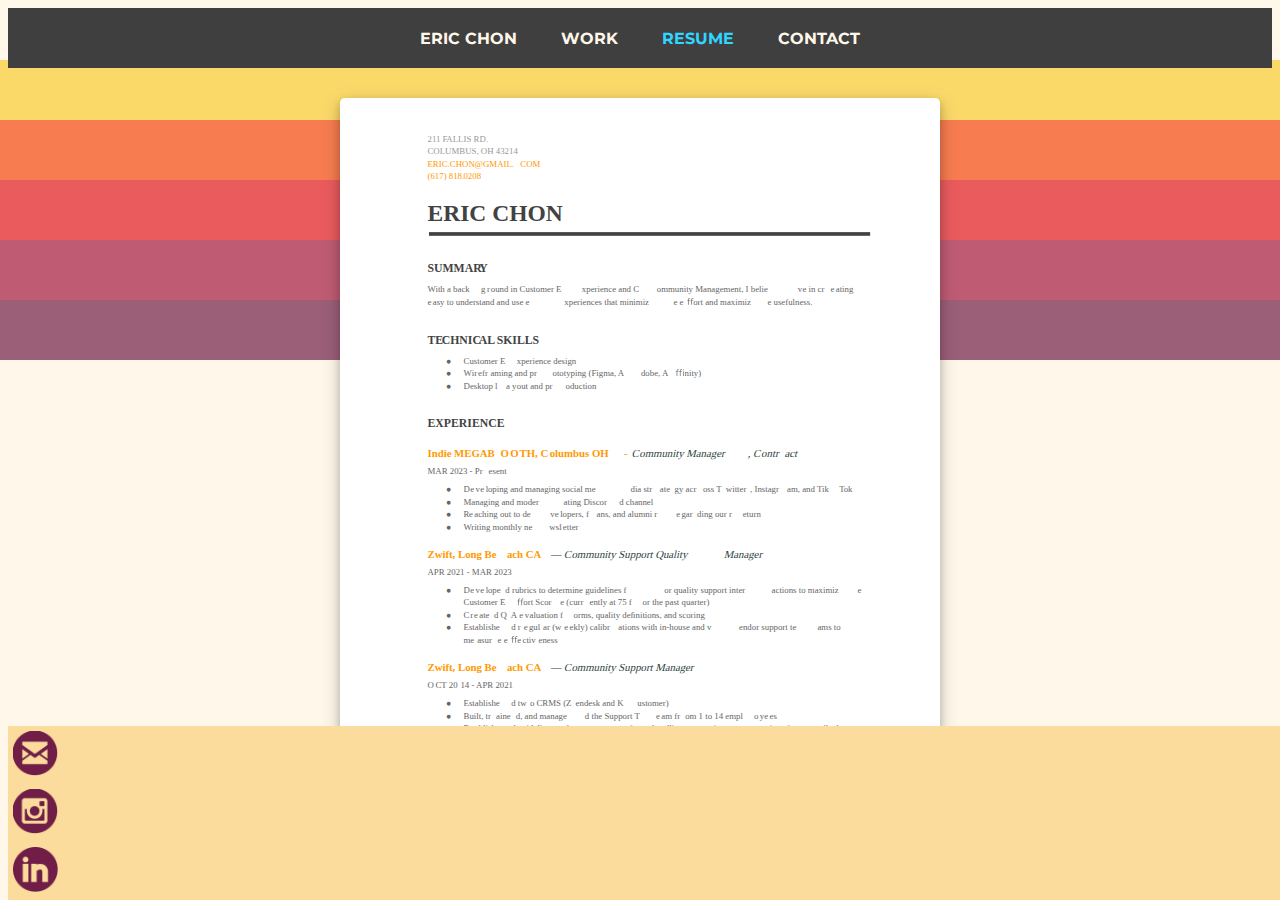
==== resume.html @ 58feb3e0 "Added footer, social links, resume page and more" ====
<!DOCTYPE html>
<html lang="en" class="h-100">
    <head>
        <meta charset="utf-8" />
        <meta name="viewport" content="width=device-width, initial-scale=1" />
        <title>Eric's CSS Portfolio Homework Attempts (very late)</title>
        <link rel="preconnect" href="https://fonts.googleapis.com"> 
        <link rel="preconnect" href="https://fonts.gstatic.com" crossorigin>
        <link rel="preconnect" href="https://fonts.googleapis.com">
        <link href="https://cdn.jsdelivr.net/npm/bootstrap@5.0.2/dist/css/bootstrap.min.css" rel="stylesheet" integrity="sha384-EVSTQN3/azprG1Anm3QDgpJLIm9Nao0Yz1ztcQTwFspd3yD65VohhpuuCOmLASjC" crossorigin="anonymous">
        <link href="https://cdn.jsdelivr.net/npm/bootstrap@5.0.2/dist/css/bootstrap.min.css" rel="stylesheet" integrity="sha384-EVSTQN3/azprG1Anm3QDgpJLIm9Nao0Yz1ztcQTwFspd3yD65VohhpuuCOmLASjC" crossorigin="anonymous">
        <link href="https://fonts.googleapis.com/css2?family=Montserrat:wght@400;500;600;700&display=swap" rel="stylesheet">
        <link rel="stylesheet" href="/css/style.css">
    </head>

<body class="d-flex flex-column h-100">
    <header>
        <nav class="navBar sticky-top" style="background-color: #3f3f3f;">
            <ul>
                <li><a href="index.html">ERIC CHON</a></li>
                <li><a href="work.html">WORK</a></li>
                <li><a class="active" href="#resume">RESUME</a></li>
                <li><a href="#contact">CONTACT</a></li>
            </ul>
        </nav>
    </header>

    <div>
        <!-- background horizontal stripes -->
        <div style="width: 100%; left: -93px; top: 60px; position: absolute">
        <div class="stripes-yellow-h"></div>
        <div class="stripes-orange-h"></div>
        <div class="stripes-red-h"></div>
        <div class="stripes-violet-h"></div>
        <div class="stripes-purple-h"></div>
    </div>

    <div class="resume">
        <a href="images/Eric Chon - UX Resume.pdf"><img src="/images/EricChon-UXResume.svg" alt="My resume" width="600px"></a>
    </div>

    <footer class="footer mt-auto p-2">      
        <div class="d-flex justify-content-center align-items-center" style="font-size: 10px;">
          <div style="text-decoration: none;">    
            <a href="mailto:eric.chon@gmail.com"><img src="/images/mail.png" width="45" height="45" class="float-end" style="padding: 5px;"></a>
          </div>
          <div class="d-flex align-items-center">
            <a href="https://instagram.com/evchon/" target="_blank" rel="noopener noreferrer"><img src="/images/instagram.png" width="45" height="45" class="float-end" style="padding: 5px;"></a>
          </div>
          <div class="d-flex align-items-center">
            <a href="https://www.linkedin.com/in/ericchon/" target="_blank" rel="noopener noreferrer"><img src="/images/linkedin.png" width="45" height="45" class="float-end" style="padding: 5px;"></a>
          </div>
        </div>
      </footer>

</body>
---- css/style.css ----
body {
    background-color: #FFF8EA;
    font-family: 'Montserrat', sans-serif;
    vertical-align: baseline;
    z-index:-2;
}

/* Background Stripes */
.stripes-yellow-h {
    width: 100%;
    height: 60px;
    left: 93px;
    top: 0px;
    position: absolute;
    background: rgba(249, 204, 50, 0.70);
    z-index:-1;
}
.stripes-orange-h {
    width: 100%;
    height: 60px;
    left: 93px;
    top: 60px;
    position: absolute;
    background: rgba(244, 71, 14, 0.70);
    z-index:-1;
}
.stripes-red-h {
    width: 100%;
    height: 60px;
    left: 93px;
    top: 120px;
    position: absolute;
    background: rgba(225, 24, 34, 0.70);
    z-index:-1;
}
.stripes-violet-h {
    width: 100%;
    height: 60px;
    left: 93px;
    top: 180px;
    position: absolute;
    background: rgba(164, 26, 65, 0.70);
    z-index:-1;
}
.stripes-purple-h {
    width: 100%;
    height: 60px;
    left: 93px;
    top: 240px;
    position: absolute;
    background: rgba(112, 30, 71, 0.70);
    z-index:-1;
}

/* Top Nav Bar */

.logo {
    height: 100%;
    vertical-align: center;
}
.navBar {
    display: flex;
    align-items: center;
    width: 100%;
    height: 60px;
}
ul {
    list-style-type: none;
    margin: auto;
    padding: 0px;
}
li {
    display: inline;
    margin: 0px;
}
li a {
    display: inline;
    color: #FFF8EA;
    font-size: 16px;
    padding: 0px 20px 0px;
    font-weight: bold;
    text-decoration: none;
    float: none;
}
li a.active {
    color: #30d6ff !important;
}
li a:hover:not(.active){
    color: #fab223;
}

/* Footer */
footer { 
    background-color: #fbdc9d;
    font-size: 10px;
    font-style: normal;
    position:absolute;
    width:100%;
    bottom:0px;

}
footer a {
    text-decoration: none;
    color: rgba(164, 26, 65, 0.70);
}
footer a:hover {
    color: #30d6ff !important;
}

/* Hero Section */
.hero {
    display: flex;
    position: relative;
    padding-top: 30px;
    align-items: center;
    color: white;
}
.hero img {
    display: block;
    margin: auto;
    border-radius: 25px;
}
.heroText {
    position: absolute;
    top: 95%;
    left: 50%;
    transform: translate(-50%, -50%);
    font-size: 24px;
    font-weight: bold;
    text-shadow: 0px 0px 5px #3f3f3f;
    animation: fadeIn 1s;
}
.about {
    margin: auto;
    text-align: center;
    color: black;
    font-size: 20px;
    max-width: 450px;
    padding-top: 35px;
    animation: fadeIn 2.5s;
}
.emphasisText {
    color: #fab223;
    font-weight: bold;
}

/* Tables */

table {
    text-align: center;
    margin: auto;
}
td {
    max-width: 125px;
    padding: 5px 5px 0px;
}
td img {
    display: block;
    margin: auto;
    border-radius: 10px;
    border: 1px solid rgb(110, 110, 110);
    animation: fadeIn 1s;
}
.tdBody {
    max-width: 125px;
    padding: 15px;
}
.tableWork {
    position: relative;
    padding-top: 30px;
}
.workTitle {
    font-size: 16;
    font-weight: bold;
    vertical-align: text-top;
    color: #FFF8EA;
    animation: fadeIn 2.5s;
}
.tableBody {
    font-size: 12px;
    text-align: left;
    vertical-align: text-top;
    animation: fadeIn 2.5s;
}

/* Body text */
.mainEmphasis {
    font-weight: bold;
}

/* Resume */
.resume {
    display: block;
    padding-top: 30px;
    align-items: center;
}
.resume img {
    display: block;
    margin: auto;
    border-radius: 5px;
    animation: fadeIn 1.5s;
    box-shadow: 0 4px 8px 0 rgba(0, 0, 0, 0.2), 0 6px 20px 0 rgba(0, 0, 0, 0.19);
}

@keyframes fadeIn {
    0% { opacity: 0; }
    100% { opacity: 1; }
  }
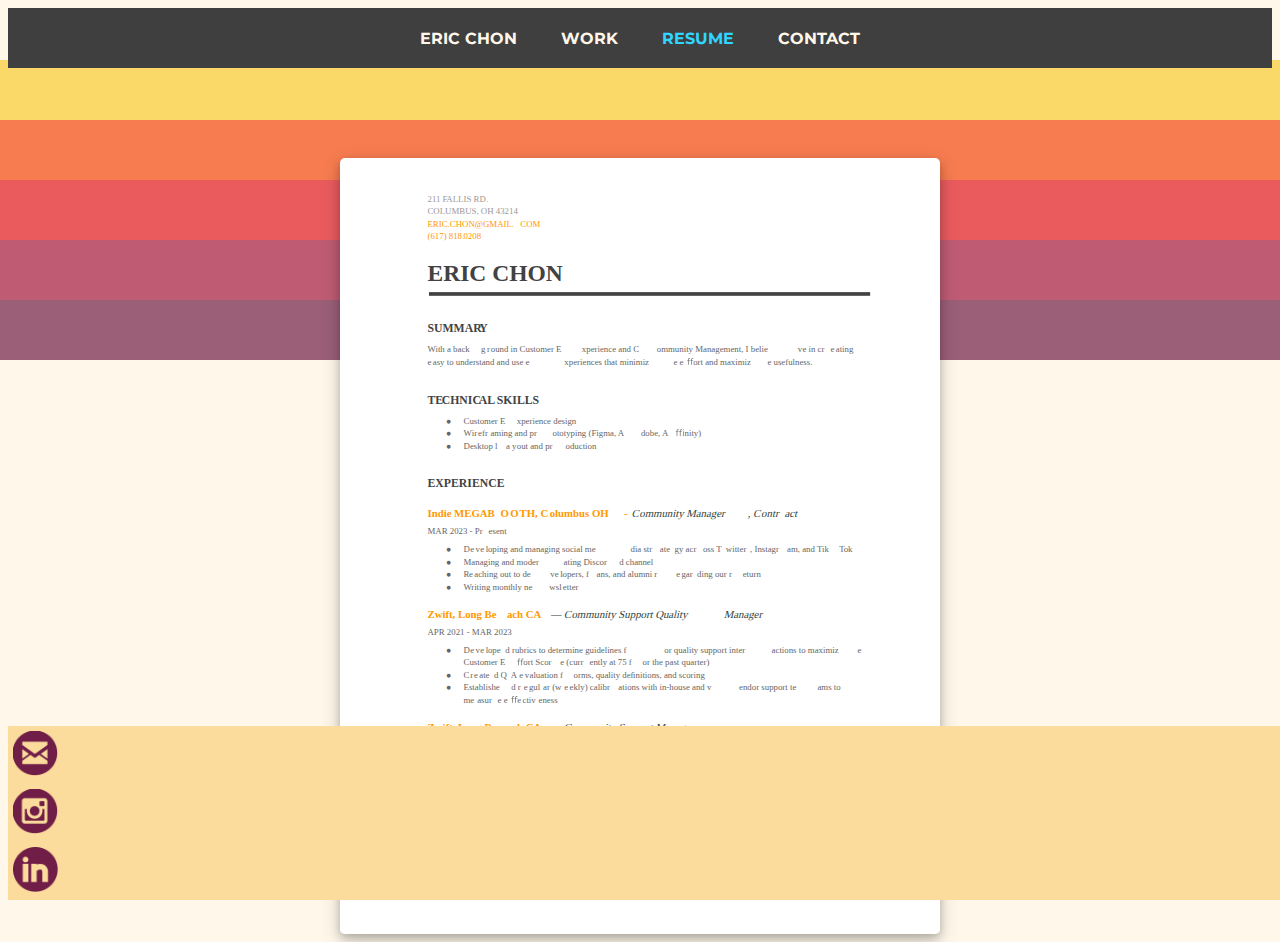
==== commit 46f465a8: "Final with one case study added. All links working." ====
--- a/resume.html
+++ b/resume.html
@@ -3,24 +3,24 @@
     <head>
         <meta charset="utf-8" />
         <meta name="viewport" content="width=device-width, initial-scale=1" />
-        <title>Eric's CSS Portfolio Homework Attempts (very late)</title>
+        <title>Eric Chon - Resume</title>
         <link rel="preconnect" href="https://fonts.googleapis.com"> 
         <link rel="preconnect" href="https://fonts.gstatic.com" crossorigin>
         <link rel="preconnect" href="https://fonts.googleapis.com">
         <link href="https://cdn.jsdelivr.net/npm/bootstrap@5.0.2/dist/css/bootstrap.min.css" rel="stylesheet" integrity="sha384-EVSTQN3/azprG1Anm3QDgpJLIm9Nao0Yz1ztcQTwFspd3yD65VohhpuuCOmLASjC" crossorigin="anonymous">
         <link href="https://cdn.jsdelivr.net/npm/bootstrap@5.0.2/dist/css/bootstrap.min.css" rel="stylesheet" integrity="sha384-EVSTQN3/azprG1Anm3QDgpJLIm9Nao0Yz1ztcQTwFspd3yD65VohhpuuCOmLASjC" crossorigin="anonymous">
         <link href="https://fonts.googleapis.com/css2?family=Montserrat:wght@400;500;600;700&display=swap" rel="stylesheet">
-        <link rel="stylesheet" href="/css/style.css">
+        <link rel="stylesheet" href="css/style.css">
     </head>
 
 <body class="d-flex flex-column h-100">
     <header>
-        <nav class="navBar sticky-top" style="background-color: #3f3f3f;">
+        <nav class="fixed-top navBar" style="background-color: #3f3f3f;">
             <ul>
                 <li><a href="index.html">ERIC CHON</a></li>
                 <li><a href="work.html">WORK</a></li>
                 <li><a class="active" href="#resume">RESUME</a></li>
-                <li><a href="#contact">CONTACT</a></li>
+                <li><a href="contact.html">CONTACT</a></li>
             </ul>
         </nav>
     </header>
@@ -36,19 +36,19 @@
     </div>
 
     <div class="resume">
-        <a href="images/Eric Chon - UX Resume.pdf"><img src="/images/EricChon-UXResume.svg" alt="My resume" width="600px"></a>
+        <a href="images/Eric Chon - UX Resume.pdf"><img src="images/EricChon-UXResume.svg" alt="My resume" width="600px"></a>
     </div>
 
-    <footer class="footer mt-auto p-2">      
+    <footer class="fixed-bottom footer mt-auto p-2">      
         <div class="d-flex justify-content-center align-items-center" style="font-size: 10px;">
           <div style="text-decoration: none;">    
-            <a href="mailto:eric.chon@gmail.com"><img src="/images/mail.png" width="45" height="45" class="float-end" style="padding: 5px;"></a>
+            <a href="mailto:eric.chon@gmail.com"><img src="images/mail.png" width="45" height="45" class="float-end" style="padding: 5px;"></a>
           </div>
           <div class="d-flex align-items-center">
-            <a href="https://instagram.com/evchon/" target="_blank" rel="noopener noreferrer"><img src="/images/instagram.png" width="45" height="45" class="float-end" style="padding: 5px;"></a>
+            <a href="https://instagram.com/evchon/" target="_blank" rel="noopener noreferrer"><img src="images/instagram.png" width="45" height="45" class="float-end" style="padding: 5px;"></a>
           </div>
           <div class="d-flex align-items-center">
-            <a href="https://www.linkedin.com/in/ericchon/" target="_blank" rel="noopener noreferrer"><img src="/images/linkedin.png" width="45" height="45" class="float-end" style="padding: 5px;"></a>
+            <a href="https://www.linkedin.com/in/ericchon/" target="_blank" rel="noopener noreferrer"><img src="images/linkedin.png" width="45" height="45" class="float-end" style="padding: 5px;"></a>
           </div>
         </div>
       </footer>
--- a/css/style.css
+++ b/css/style.css
@@ -1,3 +1,12 @@
+@font-face {
+    font-family: 'Salt';
+    src: url('fonts/salt.woff2') format('woff2'),
+        url('fonts/salt.woff') format('woff');
+    font-weight: normal;
+    font-style: normal;
+    font-display: swap;
+}
+
 body {
     background-color: #FFF8EA;
     font-family: 'Montserrat', sans-serif;
@@ -64,16 +73,16 @@
     width: 100%;
     height: 60px;
 }
-ul {
+.navBar ul {
     list-style-type: none;
     margin: auto;
     padding: 0px;
 }
-li {
+.navBar li {
     display: inline;
     margin: 0px;
 }
-li a {
+.navBar li a {
     display: inline;
     color: #FFF8EA;
     font-size: 16px;
@@ -111,7 +120,7 @@
 .hero {
     display: flex;
     position: relative;
-    padding-top: 30px;
+    padding-top: 90px;
     align-items: center;
     color: white;
 }
@@ -167,7 +176,7 @@
 }
 .tableWork {
     position: relative;
-    padding-top: 30px;
+    padding-top: 90px;
 }
 .workTitle {
     font-size: 16;
@@ -191,7 +200,7 @@
 /* Resume */
 .resume {
     display: block;
-    padding-top: 30px;
+    padding-top: 90px;
     align-items: center;
 }
 .resume img {
@@ -200,6 +209,64 @@
     border-radius: 5px;
     animation: fadeIn 1.5s;
     box-shadow: 0 4px 8px 0 rgba(0, 0, 0, 0.2), 0 6px 20px 0 rgba(0, 0, 0, 0.19);
+}
+
+/* Contact Form */
+.btn.btn-primary {
+    background-color: #fab223 !important;
+    border-color: #fab223 !important;
+}
+
+.btn:disabled{
+    background-color: lightgrey !important;
+    border-color: lightgray !important;
+}
+
+/* Wayfynder */
+.wayfynderHero {
+    display: flex;
+    position: relative;
+    padding-top: 90px;
+    align-items: center;
+    color: white;
+}
+.wayfynderHero img {
+    display: block;
+    margin: auto;
+    border-radius: 25px;
+}
+.wayfynderTitle {
+    font-family: 'Salt', sans-serif;
+    position: absolute;
+    top: 107%;
+    left: 50%;
+    font-size: 45px;
+    font-weight: bold;
+    text-shadow: 0px 0px 5px #3f3f3f;
+    transform: translate(-50%, -50%);
+    animation: fadeIn 2s;
+}
+.wayfynderText {
+    margin: auto;
+    text-align: left;
+    color: black;
+    font-size: 14px;
+    max-width: 650px;
+    padding-top: 35px;
+}
+.wayfynderText H1 {
+    margin: auto;
+    text-align: left;
+    writing-mode: vertical-rl;
+    text-orientation: mixed;
+    color: #b3b3b3;
+    font-size: 40px;
+    font-weight: bold;
+}
+
+.wayfynderText a {
+    text-decoration: none;
+    color: #fab223 !important;
 }
 
 @keyframes fadeIn {
